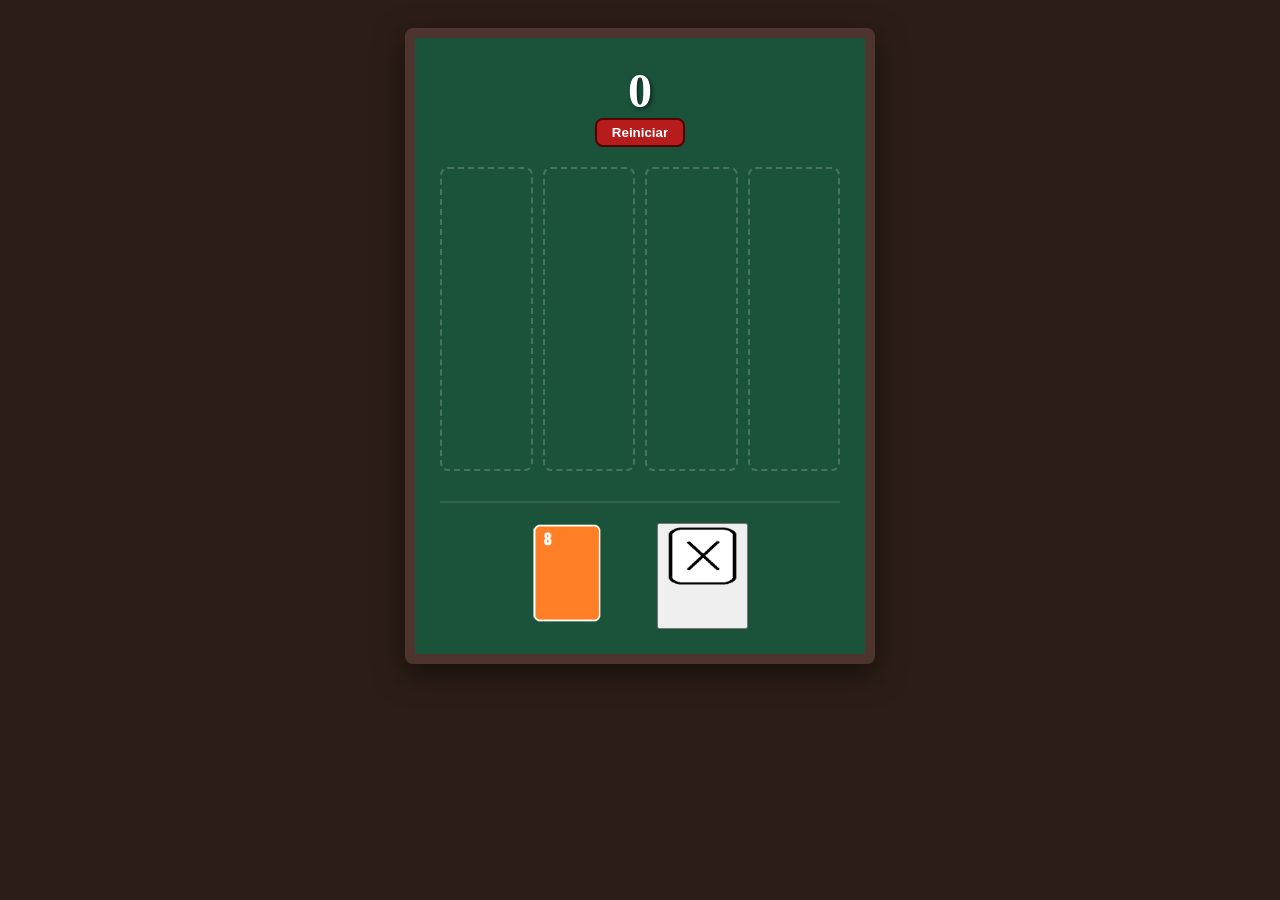
==== game.html @ 448f4384 "html y css" ====
<!DOCTYPE html>
<html lang="es">
<head>
    <meta charset="UTF-8">
    <meta name="viewport" content="width=device-width, initial-scale=1.0">
    <title>Solitario 2048 - Poker Edition</title>
    <link rel="stylesheet" href="styles.css">
</head>
<body>

    <main class="game-container">
        <header class="game-header">
            <div class="current-score" id="score">0</div>
            <button id="btn-reset" class="btn-reset">Reiniciar</button>
        </header>

        <section class="board" id="board">
            <div class="column" data-col="0"></div>
            <div class="column" data-col="1"></div>
            <div class="column" data-col="2"></div>
            <div class="column" data-col="3"></div>
        </section>

        <footer class="deck-area">
            <div class="cards-deck">
                <div id="current-card-container">
                    <div class="card card-8"></div> 
                </div>
            </div>
            <button id="btn-discard" class="discard-box">
                <div class="card card-discard0"></div>
            </button>
        </footer>
    </main>

    <script src="script.js"></script>
</body>
</html>
---- styles.css ----
:root {
    --dark-green: #1a523a;
    --brown: #4e342e;
    --card-width: 75px;
    --card-height: 100px;
}

body {
    background-color: #2c1e16; 
    color: #ffffff;
    display: flex;
    justify-content: center;
    padding: 20px;
}

.game-container {
    width: 100%;
    max-width: 400px;
    background: var(--dark-green);
    padding: 25px;
    border: 10px solid var(--brown);
    box-shadow: 0 10px 30px rgba(0,0,0,0.5);
    border-radius: 8px;
}

.game-header { 
    text-align: center; 
    margin-bottom: 20px; 
}

.current-score { 
    font-size: 3rem; 
    font-weight: bold; 
    text-shadow: 2px 2px 4px rgba(0,0,0,0.5); }

.btn-reset { 
    background: #b71c1c; 
    color: white; 
    border: 2px solid rgb(83, 1, 1); 
    padding: 5px 15px; 
    cursor: pointer; 
    font-weight: bold; 
    border-radius: 8px;
}

.board {
    display: grid;
    grid-template-columns: repeat(4, 1fr);
    gap: 10px;
    margin-bottom: 30px;
}

.column {
    min-height: 300px;
    border: 2px dashed rgba(255,255,255,0.2);
    border-radius: 8px;
    background-size: 100% auto;
    background-repeat: no-repeat;
    cursor: pointer;
}

.deck-area {
    display: flex;
    justify-content: center;
    gap: 50px;
    padding-top: 20px;
    border-top: 2px solid rgba(255,255,255,0.1);
}

.card { 
    width: var(--card-width); 
    height: var(--card-height); 
    background-size: contain; 
    background-repeat: no-repeat; 
}

.card-2      { background-image: url('cartas/carta1.png'); }
.card-4      { background-image: url('cartas/carta2.png'); }
.card-8      { background-image: url('cartas/carta3.png'); }
.card-16     { background-image: url('cartas/carta4.png'); }
.card-32     { background-image: url('cartas/carta5.png'); }
.card-64     { background-image: url('cartas/carta6.png'); }
.card-128    { background-image: url('cartas/carta7.png'); }
.card-256    { background-image: url('cartas/carta8.png'); }
.card-512    { background-image: url('cartas/carta9.png'); }
.card-1024   { background-image: url('cartas/carta10.png'); }
.card-2048   { background-image: url('cartas/carta11.png'); }
.card-4096   { background-image: url('cartas/carta12.png'); }
.card-discard0 { background-image: url('cartas/cartaDescarte0.png'); }
.card-discard1 { background-image: url('cartas/cartaDescarte1.png'); }
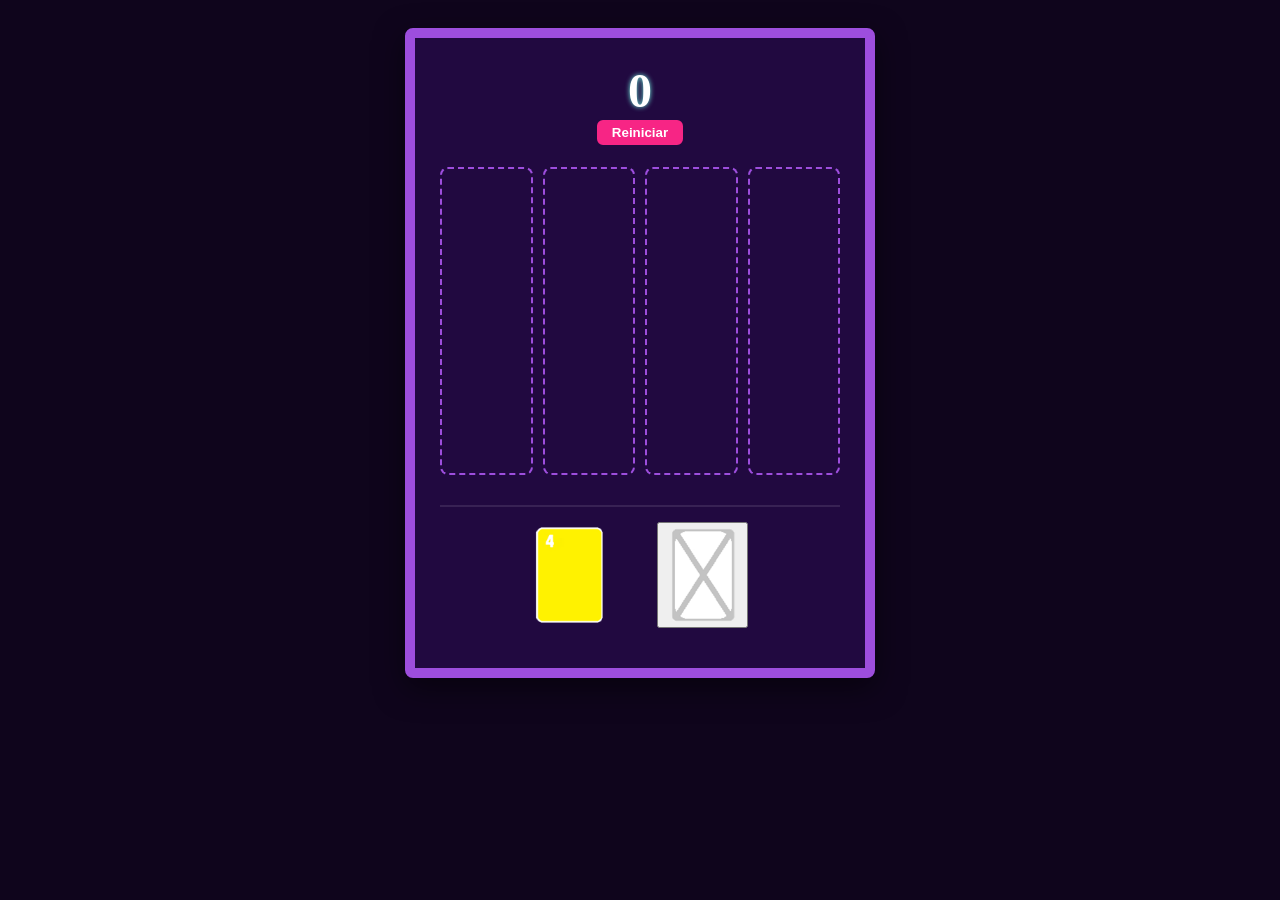
==== commit 1e5ef0a8: "javascript y colores nuevos" ====
--- a/game.html
+++ b/game.html
@@ -3,7 +3,7 @@
 <head>
     <meta charset="UTF-8">
     <meta name="viewport" content="width=device-width, initial-scale=1.0">
-    <title>Solitario 2048 - Poker Edition</title>
+    <title>Solitario 2048</title>
     <link rel="stylesheet" href="styles.css">
 </head>
 <body>
@@ -28,7 +28,7 @@
                 </div>
             </div>
             <button id="btn-discard" class="discard-box">
-                <div class="card card-discard0"></div>
+                <div class="card card-discard"></div>
             </button>
         </footer>
     </main>
--- a/styles.css
+++ b/styles.css
@@ -1,12 +1,15 @@
 :root {
-    --dark-green: #1a523a;
-    --brown: #4e342e;
+    --bg-dark: #0f051c;          
+    --container-bg: #210940;    
+    --purple: #9d4edd;     
+    --cyan: #72efdd;       
+    --pink: #f72585;       
     --card-width: 75px;
     --card-height: 100px;
 }
 
 body {
-    background-color: #2c1e16; 
+    background-color: var(--bg-dark); 
     color: #ffffff;
     display: flex;
     justify-content: center;
@@ -16,9 +19,9 @@
 .game-container {
     width: 100%;
     max-width: 400px;
-    background: var(--dark-green);
+    background: var(--container-bg);
     padding: 25px;
-    border: 10px solid var(--brown);
+    border: 10px solid var(--purple);
     box-shadow: 0 10px 30px rgba(0,0,0,0.5);
     border-radius: 8px;
 }
@@ -31,12 +34,14 @@
 .current-score { 
     font-size: 3rem; 
     font-weight: bold; 
-    text-shadow: 2px 2px 4px rgba(0,0,0,0.5); }
+    text-shadow: 0 0 5px var(--cyan);
+    font-family: 'Arial Black';
+}
 
 .btn-reset { 
-    background: #b71c1c; 
+    background: var(--pink); 
     color: white; 
-    border: 2px solid rgb(83, 1, 1); 
+    border: 2px solid var(--container-bg); 
     padding: 5px 15px; 
     cursor: pointer; 
     font-weight: bold; 
@@ -52,26 +57,44 @@
 
 .column {
     min-height: 300px;
-    border: 2px dashed rgba(255,255,255,0.2);
+    border: 2px dashed var(--purple);
     border-radius: 8px;
     background-size: 100% auto;
     background-repeat: no-repeat;
     cursor: pointer;
+    display: flex;
+    flex-direction: column;
+    align-items: center;
+    gap: 4px;
+    padding: 2px;
+}
+
+.column:hover {
+    border-color: var(--cyan);
+    background-color: rgba(114, 239, 221, 0.1);
 }
 
 .deck-area {
     display: flex;
     justify-content: center;
+    align-items: center;
     gap: 50px;
-    padding-top: 20px;
+    padding: 8px;
     border-top: 2px solid rgba(255,255,255,0.1);
+    min-height: 120px;
 }
 
 .card { 
-    width: var(--card-width); 
+    width: 100%; 
     height: var(--card-height); 
     background-size: contain; 
-    background-repeat: no-repeat; 
+    background-repeat: no-repeat;
+    background-position: center;
+}
+
+#current-card-container, #btn-discard .card {
+    width: var(--card-width);
+    height: var(--card-height);
 }
 
 .card-2      { background-image: url('cartas/carta1.png'); }
@@ -85,6 +108,6 @@
 .card-512    { background-image: url('cartas/carta9.png'); }
 .card-1024   { background-image: url('cartas/carta10.png'); }
 .card-2048   { background-image: url('cartas/carta11.png'); }
-.card-4096   { background-image: url('cartas/carta12.png'); }
 .card-discard0 { background-image: url('cartas/cartaDescarte0.png'); }
-.card-discard1 { background-image: url('cartas/cartaDescarte1.png'); }+.card-discard1 { background-image: url('cartas/cartaDescarte1.png'); }
+.card-discard { background-image: url('cartas/cartaVacia.png'); }
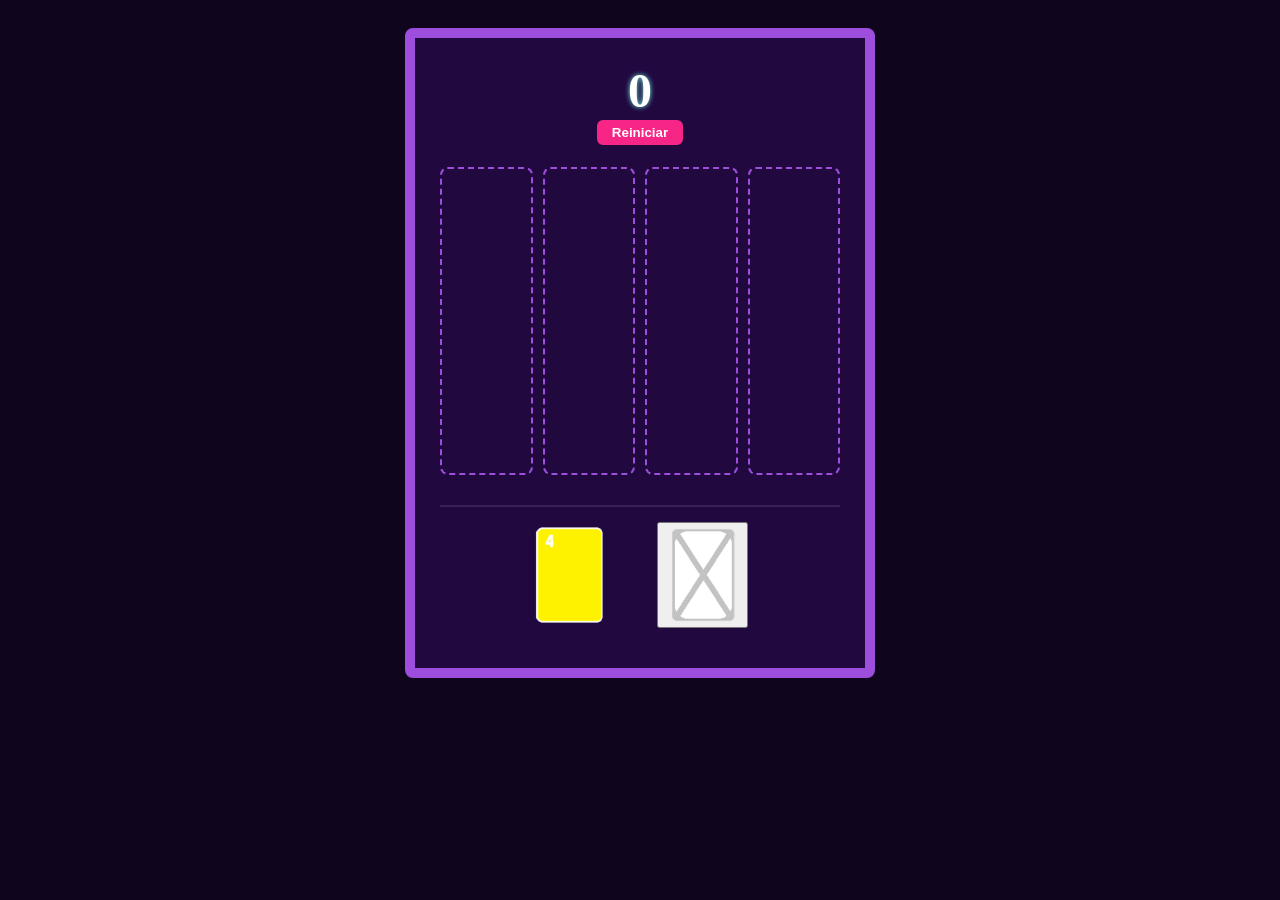
==== commit 600bbf8e: "logo en head" ====
--- a/game.html
+++ b/game.html
@@ -1,11 +1,14 @@
 <!DOCTYPE html>
 <html lang="es">
+
 <head>
     <meta charset="UTF-8">
     <meta name="viewport" content="width=device-width, initial-scale=1.0">
     <title>Solitario 2048</title>
+    <link rel="icon" type="image/png" href="\logo2048.png">
     <link rel="stylesheet" href="styles.css">
 </head>
+
 <body>
 
     <main class="game-container">
@@ -35,4 +38,5 @@
 
     <script src="script.js"></script>
 </body>
+
 </html>
--- a/styles.css
+++ b/styles.css
@@ -22,7 +22,6 @@
     background: var(--container-bg);
     padding: 25px;
     border: 10px solid var(--purple);
-    box-shadow: 0 10px 30px rgba(0,0,0,0.5);
     border-radius: 8px;
 }
 
